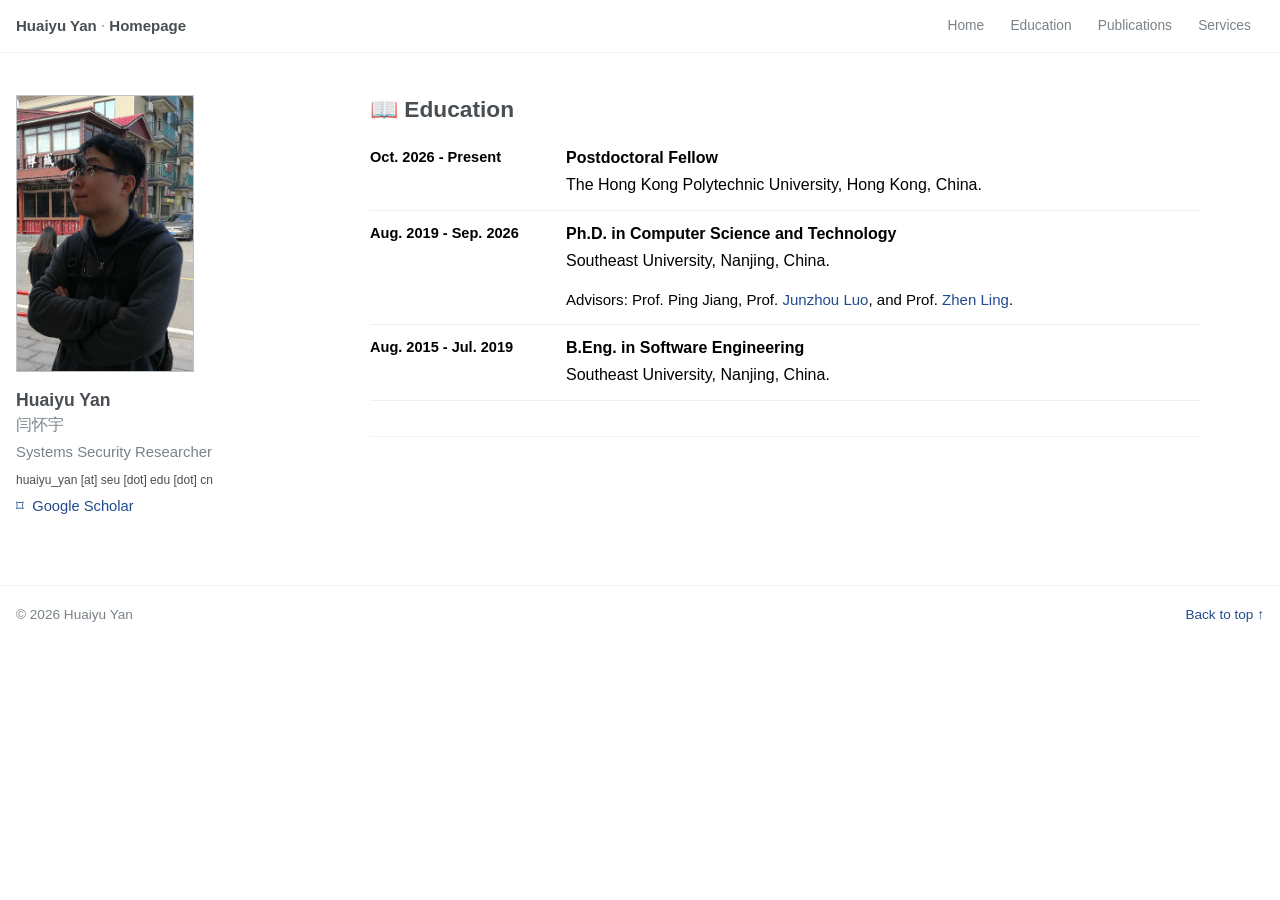
==== education.html @ efb1c734 "Publish init academic homepage" ====
<!doctype html>
<html lang="en"><head><meta charset="utf-8" /><meta name="viewport" content="width=device-width, initial-scale=1" /><meta name="description" content="Education background of Huaiyu Yan." /><title>Huaiyu Yan | Education</title><link rel="icon" href="assets/favicon.svg" type="image/svg+xml" /><link rel="stylesheet" href="assets/styles.css" /><script defer src="assets/site.js"></script></head>
<body><a class="skip-link" href="#main">Skip to content</a><header class="site-header" id="top"><div class="shell nav-wrap"><a class="brand" href="index.html">Huaiyu Yan <span>·</span> Homepage</a><button class="menu-toggle" type="button" aria-expanded="false" aria-controls="site-nav"><span class="sr-only">Toggle navigation</span><span></span><span></span><span></span></button><nav id="site-nav" aria-label="Primary navigation"><a href="index.html">Home</a><a href="education.html" aria-current="page">Education</a><a href="publications.html">Publications</a><a href="service.html">Services</a></nav></div></header>
<main class="shell page-layout" id="main"><aside class="profile-sidebar" aria-label="Profile"><img class="portrait" src="assets/casual.jpg" alt="Portrait of Huaiyu Yan" width="1575" height="2461" /><h1>Huaiyu Yan <img class="chinese-name" src="assets/name-zh.svg" alt="" /></h1><p class="role">Systems Security Researcher</p><ul class="profile-links"><li><img class="profile-email" src="assets/email-obfuscated.svg" alt="" /></li><li><a href="https://scholar.google.com/citations?hl=en&amp;user=aXt86dMAAAAJ" target="_blank" rel="noreferrer">⌑&nbsp; Google Scholar</a></li><li><a id="github-link" class="is-hidden" href="#" target="_blank" rel="noreferrer">⌘&nbsp; GitHub</a></li><li><a id="cv-link" class="is-hidden" href="#" target="_blank" rel="noreferrer">⇩&nbsp; Curriculum Vitae</a></li></ul></aside>
<div class="content-column"><section class="content-section first-section" aria-labelledby="education-title"><h2 id="education-title">📖 Education</h2><div class="education-list"><article><p class="period">Oct. 2026 - Present</p><div><h3>Postdoctoral Fellow</h3><p class="institution">The Hong Kong Polytechnic University, Hong Kong, China.</p></div></article><article><p class="period">Aug. 2019 - Sep. 2026</p><div><h3>Ph.D. in Computer Science and Technology</h3><p class="institution">Southeast University, Nanjing, China.</p><p class="advisors">Advisors: Prof. Ping Jiang, Prof. <a href="https://cs.seu.edu.cn/jluo/main.htm" target="_blank" rel="noreferrer">Junzhou Luo</a>, and Prof. <a href="https://cse.seu.edu.cn/2019/0105/c23024a257511/page.htm" target="_blank" rel="noreferrer">Zhen Ling</a>.</p></div></article><article><p class="period">Aug. 2015 - Jul. 2019</p><div><h3>B.Eng. in Software Engineering</h3><p class="institution">Southeast University, Nanjing, China.</p></div></article></div></section></div></main>
<footer class="site-footer"><div class="shell"><p>© <span id="year"></span> Huaiyu Yan</p><a href="#top">Back to top ↑</a></div></footer></body></html>
---- assets/styles.css ----
:root { --ink:#494e52; --muted:#7a8288; --paper:#fff; --line:#f2f3f3; --accent:#224b8d; --accent-hover:#1b3c71; --serif:"Trebuchet MS",Helvetica,Arial,sans-serif; --sans:"Trebuchet MS",Helvetica,Arial,sans-serif; }
* { box-sizing:border-box; }
html { scroll-behavior:smooth; background:#fff; }
body { margin:0; color:var(--ink); background:var(--paper); font-family:var(--sans); font-size:16px; line-height:1.5; }
a { color:var(--accent); text-decoration:none; }
a:hover { color:var(--accent-hover); text-decoration:underline; }
.shell { width:min(1280px, calc(100% - 32px)); margin:0 auto; }
.sr-only { position:absolute; width:1px; height:1px; overflow:hidden; clip:rect(0,0,0,0); white-space:nowrap; }
.skip-link { position:fixed; top:-4rem; left:1rem; z-index:100; padding:0.7rem 1rem; color:#fff; background:#7a8288; }
.skip-link:focus { top:1rem; }

.site-header { position:sticky; top:0; z-index:20; border-bottom:1px solid var(--line); background:rgba(255,255,255,.98); }
.nav-wrap { min-height:52px; display:flex; align-items:center; gap:1rem; }
.brand { margin-right:auto; color:var(--ink); font-size:0.94rem; font-weight:700; text-decoration:none; white-space:nowrap; }
.brand span { color:#bdc1c4; }
nav { display:flex; align-items:center; }
nav a { position:relative; display:block; margin:0 0.82rem; padding:0.9rem 0; color:var(--muted); font-size:0.86rem; text-decoration:none; }
nav a::after { content:""; position:absolute; right:0; bottom:0; left:0; height:3px; background:#bdc1c4; transform:scaleX(0); transition:transform .18s ease; }
nav a:hover { color:#5c6266; text-decoration:none; }
nav a:hover::after { transform:scaleX(1); }
.menu-toggle { display:none; border:0; padding:0.45rem; background:#7a8288; }
.menu-toggle span:not(.sr-only) { display:block; width:19px; height:2px; margin:3px; background:#fff; }

.page-layout { display:grid; grid-template-columns:minmax(245px,310px) minmax(0,830px); gap:44px; align-items:start; padding:42px 0 60px; }
.profile-sidebar { position:sticky; top:76px; padding:0 14px 0 0; }
.portrait { display:block; width:178px; height:auto; margin:0 0 1.1rem; border:1px solid #bdc1c4; }
.profile-sidebar h1 { margin:0 0 0.2rem; color:var(--ink); font-family:var(--sans); font-size:1.1rem; line-height:1.25; font-weight:700; }
.profile-sidebar h1 span { display:block; color:var(--muted); font-size:0.9rem; font-weight:400; }
.chinese-name { display:block; width:72px; height:22px; margin-top:0.1rem; }
.role { margin:0.35rem 0 0; color:var(--muted); font-size:0.93rem; }
.affiliation { margin:0.8rem 0; color:var(--ink); font-size:0.94rem; }
.profile-links { padding:0; margin:0; list-style:none; }
.profile-links li { margin:0.45rem 0; font-size:0.92rem; }
.profile-email { display:block; width:272px; height:18px; }
.is-hidden { display:none; }

.content-column { min-width:0; }
.content-section { padding:0 0 2.2rem; margin:0 0 2.2rem; border-bottom:1px solid var(--line); scroll-margin-top:70px; }
.first-section { padding-top:0; }
.section-tag { display:none; }
h2,h3,p { margin-top:0; }
h2 { margin:0 0 0.72rem; color:var(--ink); font-family:var(--sans); font-size:1.42rem; font-weight:700; line-height:1.25; }
h3 { margin:0 0 0.32rem; color:var(--ink); font-size:1rem; line-height:1.36; }
.content-section > p:not(.section-tag) { max-width:790px; margin-bottom:0.6rem; }
.topic-row { display:flex; flex-wrap:wrap; gap:0.38rem; margin-top:1rem; }
.topic-row span { padding:0.14rem 0.45rem; color:var(--muted); background:#f8f9f9; border:1px solid #e7e9ea; border-radius:3px; font-size:0.82rem; }

.timeline { padding:0; margin:0; list-style:none; }
.timeline li { display:grid; grid-template-columns:105px 1fr; gap:0.8rem; padding:0.28rem 0; }
.timeline time,.venue,.period { color:var(--muted); font-size:0.91rem; font-weight:700; white-space:nowrap; }
.section-heading { display:flex; align-items:baseline; justify-content:space-between; gap:1rem; }
.section-heading > a { font-size:0.9rem; white-space:nowrap; }
.publication-summary { display:flex; flex-wrap:wrap; gap:0.2rem 0.7rem; margin:0 0 0.42rem; color:#000; font-size:1rem; }
.publication-summary strong { color:#000; }
.publication-key { color:#000; }
.publication-list { margin-top:0.3rem; }
.publication-year-group { display:grid; grid-template-columns:65px minmax(0,1fr); gap:1rem; padding:0.22rem 0; }
.publication-year-label { margin:0.78rem 0 0; color:#000; font-size:0.93rem; font-weight:700; }
.publication { display:grid; grid-template-columns:170px 1fr; gap:1rem; padding:0.92rem 0; border-bottom:1px solid #efefef; }
.publication .venue { display:grid; grid-template-columns:max-content minmax(0,1fr); column-gap:0.3rem; margin:0; white-space:normal; }
.venue-prefix { grid-column:1; white-space:nowrap; }
.venue-name { grid-column:2; min-width:0; white-space:nowrap; }
.first-author-venue { text-decoration:underline; text-underline-offset:0.12em; }
.venue-badges { display:flex; flex-direction:column; align-items:flex-start; grid-column:2; gap:0.22rem; margin-top:0.25rem; }
.venue-badge { align-self:flex-start; display:inline-block; padding:0.08rem 0.28rem; border-radius:3px; font-size:0.78rem; font-weight:700; line-height:1; white-space:nowrap; }
.badge-security { color:#1d5aa6; background:#eaf2fd; }
.badge-ccf { color:#a52e2e; background:#fceeee; }
.publication .venue,.publication h3 { color:#000; }
.publication h3 { margin:0 0 0.25rem; font-size:1rem; font-weight:700; }
.publication .paper-actions,.source-note { margin:0; color:#4a4a4a; font-size:0.93rem; line-height:1.48; }
.publication .paper-actions { display:flex; align-items:center; gap:0.9rem; margin:0.42rem 0 0; font-size:0.92rem; line-height:1; }
.paper-actions a { display:inline-flex; align-items:center; gap:0.28rem; color:#224b8d; font-size:0; font-weight:700; text-decoration:none; }
.paper-actions a::before { content:""; box-sizing:border-box; display:block; width:0.8rem; height:1rem; border:1.25px solid currentColor; border-radius:1px; background:linear-gradient(currentColor,currentColor) center 40% / 52% 1px no-repeat,linear-gradient(currentColor,currentColor) center 64% / 52% 1px no-repeat; }
.paper-actions a::after { content:"Paper"; font-size:0.92rem; }
.paper-actions a + a { margin-left:0; }
.paper-actions .source-code-link::before { content:"</>"; display:block; width:auto; height:auto; border:0; border-radius:0; background:none; font-family:ui-monospace, SFMono-Regular, Menlo, monospace; font-size:0.86rem; line-height:1; }
.paper-actions .source-code-link::after { content:"Code"; }
.paper-actions a:hover,.paper-actions a:focus-visible { text-decoration:underline; text-underline-offset:0.16em; }
.source-note { margin-top:0.7rem; color:var(--muted); font-size:0.85rem; }
.project-list,.education-list { margin-top:0.3rem; }
.project-list article,.education-list article { display:grid; grid-template-columns:125px 1fr; gap:1rem; padding:0.78rem 0; border-bottom:1px solid #efefef; }
.education-list article { grid-template-columns:180px minmax(0,1fr); }
.project-list .period,.education-list .period { margin:0; }
.project-list h3,.education-list h3 { margin-bottom:0.25rem; font-size:1rem; font-weight:700; }
.project-list p:last-child,.education-list p:last-child { margin:0; color:#4a4a4a; font-size:0.94rem; }
.education-list .period,.education-list h3,.education-list p,.education-list p:last-child { color:#000; }
.education-list p.institution { font-size:1rem; }
.education-list .advisors { margin-top:0.25rem; }
.detail-list { padding:0; margin:0; list-style:none; }
.detail-list li { display:grid; grid-template-columns:160px 1fr; gap:1rem; padding:0.7rem 0; border-bottom:1px solid #efefef; }
.detail-list strong { color:var(--ink); font-size:0.94rem; }
.detail-list span { color:#4a4a4a; font-size:0.94rem; }
.service-venues { display:grid; gap:0.25rem; }
.service-venue-row { display:grid; grid-template-columns:minmax(0,1fr) 105px; gap:1rem; }
.service-venue-row > span { grid-column:1; grid-row:1; color:#000; }
.service-venue-row time { grid-column:2; grid-row:1; color:var(--muted); text-align:left; white-space:nowrap; }
.contact { margin-bottom:0; border-bottom:0; }
.email-link { font-size:1rem; }
.site-footer { padding:1.2rem 0; border-top:1px solid var(--line); color:var(--muted); font-size:0.85rem; }
.site-footer .shell { display:flex; justify-content:space-between; gap:1rem; }
.site-footer p { margin:0; }

@media (max-width:980px) { .page-layout { grid-template-columns:230px minmax(0,1fr); gap:30px; } .portrait { width:145px; } nav a { margin:0 0.48rem; } }
@media (max-width:720px) {
  .shell { width:min(100% - 28px,1280px); }
  .nav-wrap { min-height:50px; }
  .brand { font-size:0.85rem; }
  .menu-toggle { display:block; margin-left:auto; }
  nav { position:absolute; top:50px; left:0; right:0; display:none; padding:0.35rem 14px 0.6rem; flex-direction:column; align-items:stretch; border-bottom:1px solid var(--line); background:#fff; }
  nav.open { display:flex; }
  nav a { margin:0; padding:0.5rem 0; font-size:0.93rem; }
  nav a::after { display:none; }
  .page-layout { display:block; padding:28px 0 40px; }
  .profile-sidebar { position:static; display:grid; grid-template-columns:92px 1fr; column-gap:1rem; align-items:center; padding:0 0 1.5rem; margin-bottom:1.8rem; border-bottom:1px solid var(--line); }
  .portrait { width:90px; margin:0; grid-row:span 2; }
  .profile-sidebar h1 { font-size:1.05rem; }
  .chinese-name { width:64px; height:auto; margin-top:0.05rem; }
  .role { margin:0.25rem 0 0; }
  .affiliation { margin:0.25rem 0 0; font-size:0.86rem; }
  .profile-links { grid-column:1 / -1; display:flex; flex-wrap:wrap; gap:0.35rem 1rem; margin-top:0.85rem; }
  .profile-links li { margin:0; }
  .profile-email { width:226px; height:auto; }
  .content-section { padding-bottom:1.8rem; margin-bottom:1.8rem; }
  h2 { font-size:1.28rem; }
  .timeline li,.publication,.project-list article,.education-list article,.detail-list li { grid-template-columns:1fr; gap:0.22rem; }
  .publication-year-group { grid-template-columns:1fr; gap:0; }
  .publication-year-label { margin:0.75rem 0 0.15rem; }
  .section-heading { display:block; }
  .section-heading > a { display:inline-block; margin:-0.25rem 0 0.7rem; }
  .site-footer .shell { flex-direction:column; }
}
@media (prefers-reduced-motion:reduce) { html { scroll-behavior:auto; } nav a::after { transition:none; } }
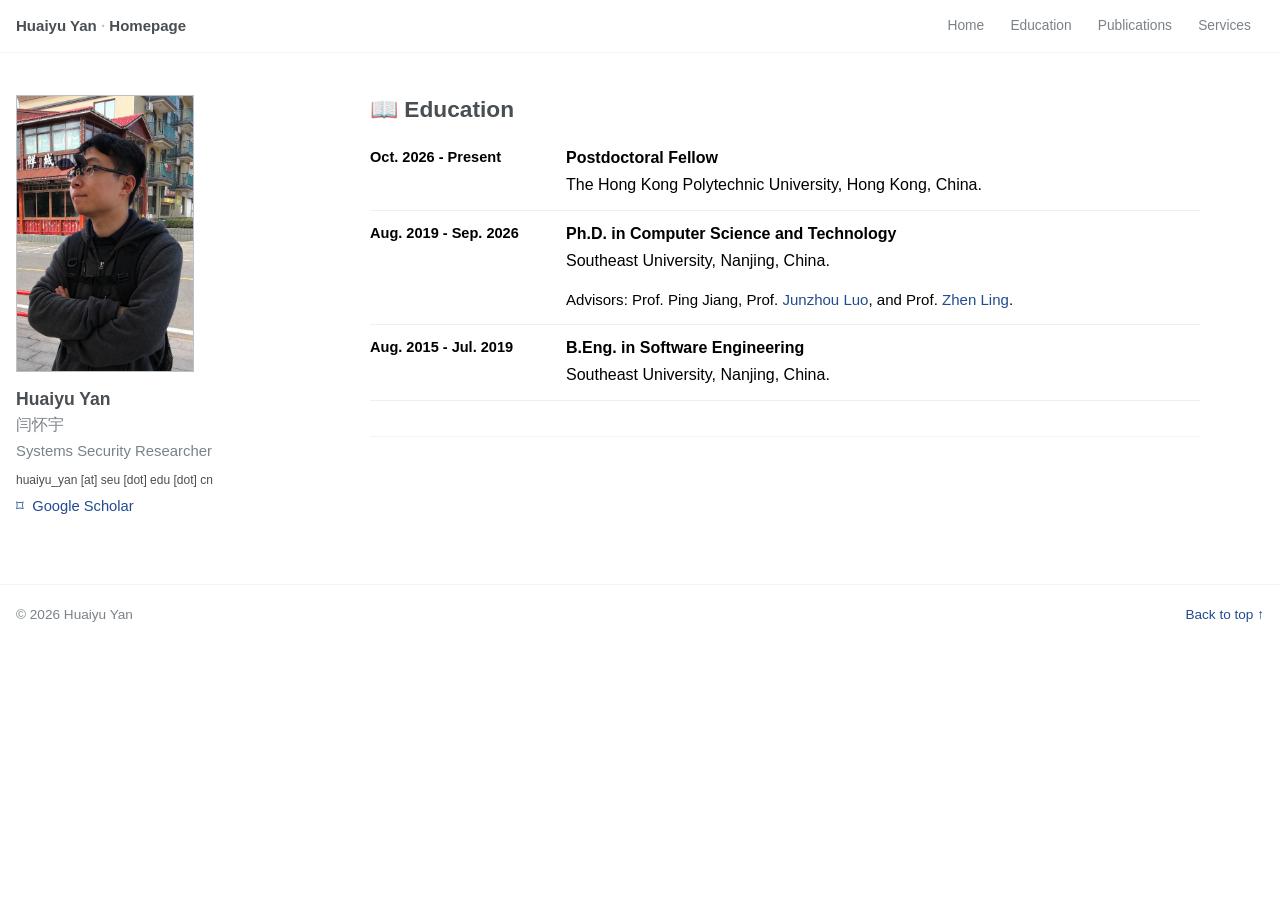
==== commit b395639d: "update" ====
--- a/education.html
+++ b/education.html
@@ -1,6 +1,6 @@
 <!doctype html>
 <html lang="en"><head><meta charset="utf-8" /><meta name="viewport" content="width=device-width, initial-scale=1" /><meta name="description" content="Education background of Huaiyu Yan." /><title>Huaiyu Yan | Education</title><link rel="icon" href="assets/favicon.svg" type="image/svg+xml" /><link rel="stylesheet" href="assets/styles.css" /><script defer src="assets/site.js"></script></head>
 <body><a class="skip-link" href="#main">Skip to content</a><header class="site-header" id="top"><div class="shell nav-wrap"><a class="brand" href="index.html">Huaiyu Yan <span>·</span> Homepage</a><button class="menu-toggle" type="button" aria-expanded="false" aria-controls="site-nav"><span class="sr-only">Toggle navigation</span><span></span><span></span><span></span></button><nav id="site-nav" aria-label="Primary navigation"><a href="index.html">Home</a><a href="education.html" aria-current="page">Education</a><a href="publications.html">Publications</a><a href="service.html">Services</a></nav></div></header>
-<main class="shell page-layout" id="main"><aside class="profile-sidebar" aria-label="Profile"><img class="portrait" src="assets/casual.jpg" alt="Portrait of Huaiyu Yan" width="1575" height="2461" /><h1>Huaiyu Yan <img class="chinese-name" src="assets/name-zh.svg" alt="" /></h1><p class="role">Systems Security Researcher</p><ul class="profile-links"><li><img class="profile-email" src="assets/email-obfuscated.svg" alt="" /></li><li><a href="https://scholar.google.com/citations?hl=en&amp;user=aXt86dMAAAAJ" target="_blank" rel="noreferrer">⌑&nbsp; Google Scholar</a></li><li><a id="github-link" class="is-hidden" href="#" target="_blank" rel="noreferrer">⌘&nbsp; GitHub</a></li><li><a id="cv-link" class="is-hidden" href="#" target="_blank" rel="noreferrer">⇩&nbsp; Curriculum Vitae</a></li></ul></aside>
+<main class="shell page-layout" id="main"><aside class="profile-sidebar" aria-label="Profile"><img class="portrait" src="assets/casual.png" alt="Portrait of Huaiyu Yan" width="1004" height="1567" /><h1>Huaiyu Yan <img class="chinese-name" src="assets/name-zh.svg" alt="" /></h1><p class="role">Systems Security Researcher</p><ul class="profile-links"><li><img class="profile-email" src="assets/email-obfuscated.svg" alt="" /></li><li><a href="https://scholar.google.com/citations?hl=en&amp;user=aXt86dMAAAAJ" target="_blank" rel="noreferrer">⌑&nbsp; Google Scholar</a></li><li><a id="github-link" class="is-hidden" href="#" target="_blank" rel="noreferrer">⌘&nbsp; GitHub</a></li><li><a id="cv-link" class="is-hidden" href="#" target="_blank" rel="noreferrer">⇩&nbsp; Curriculum Vitae</a></li></ul></aside>
 <div class="content-column"><section class="content-section first-section" aria-labelledby="education-title"><h2 id="education-title">📖 Education</h2><div class="education-list"><article><p class="period">Oct. 2026 - Present</p><div><h3>Postdoctoral Fellow</h3><p class="institution">The Hong Kong Polytechnic University, Hong Kong, China.</p></div></article><article><p class="period">Aug. 2019 - Sep. 2026</p><div><h3>Ph.D. in Computer Science and Technology</h3><p class="institution">Southeast University, Nanjing, China.</p><p class="advisors">Advisors: Prof. Ping Jiang, Prof. <a href="https://cs.seu.edu.cn/jluo/main.htm" target="_blank" rel="noreferrer">Junzhou Luo</a>, and Prof. <a href="https://cse.seu.edu.cn/2019/0105/c23024a257511/page.htm" target="_blank" rel="noreferrer">Zhen Ling</a>.</p></div></article><article><p class="period">Aug. 2015 - Jul. 2019</p><div><h3>B.Eng. in Software Engineering</h3><p class="institution">Southeast University, Nanjing, China.</p></div></article></div></section></div></main>
 <footer class="site-footer"><div class="shell"><p>© <span id="year"></span> Huaiyu Yan</p><a href="#top">Back to top ↑</a></div></footer></body></html>
